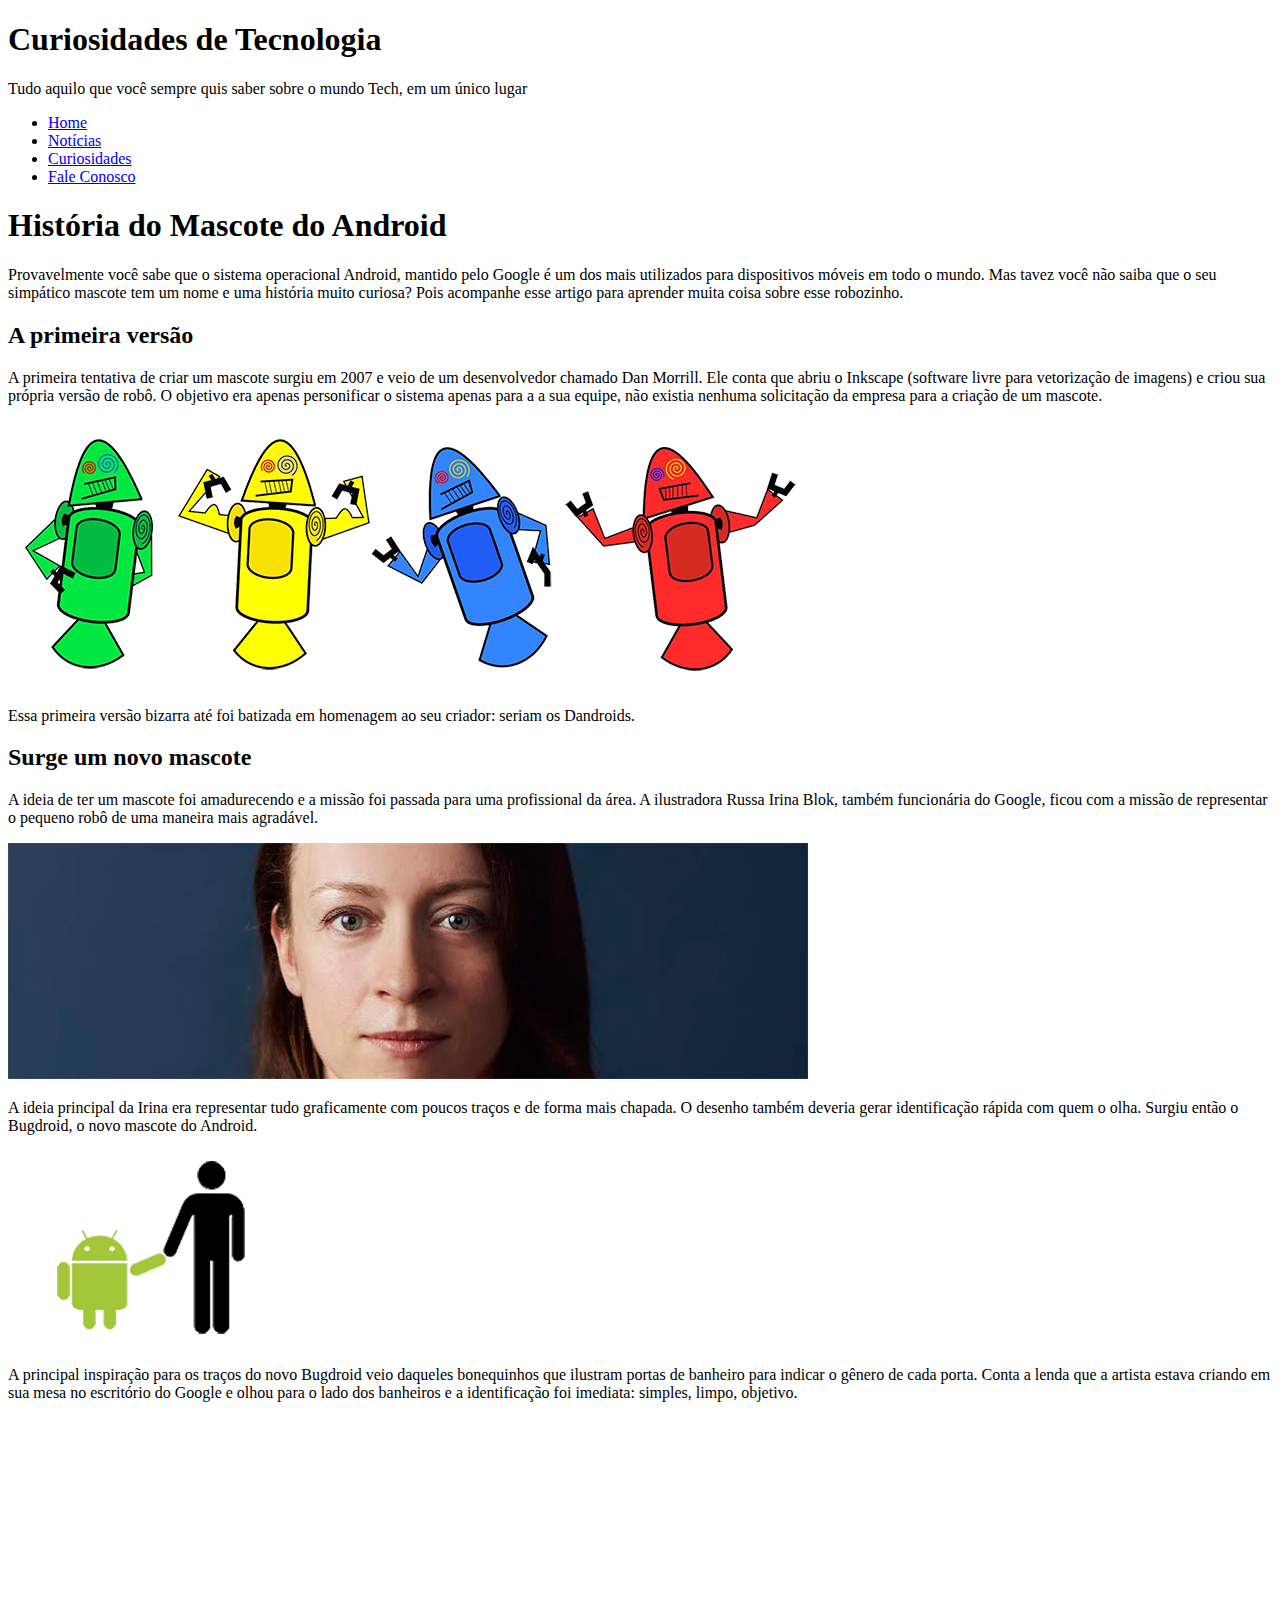
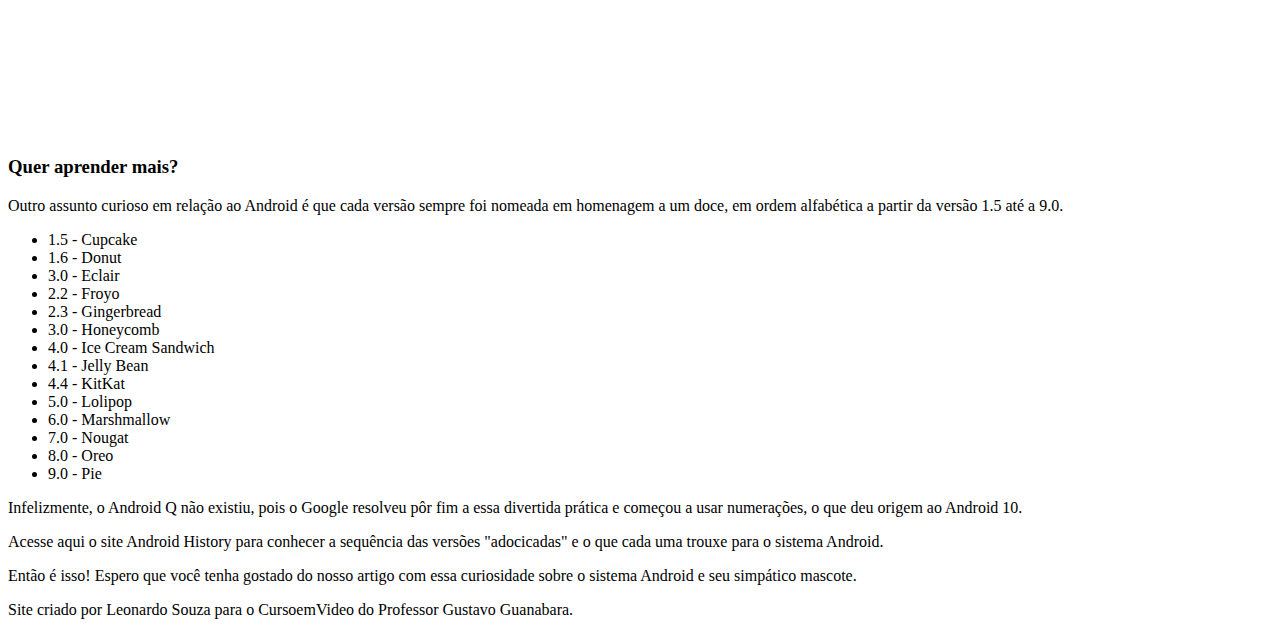
==== Curso Em video/Html/Desafios/d010/index.html @ 6fb288c0 "Conteudo" ====
<!DOCTYPE html>
<html lang="pt-br">
    <head>
        <meta charset="UTF-8">
        <meta http-equiv="X-UA-Compatible" content="IE=edge">
        <meta name="viewport" content="width=device-width, initial-scale=1.0">
        <title>Curiosidades de Tecnologia</title>
        <link rel="shortcut icon" href="./pacote-projeto-d010/imagens/favicon.ico" type="image/x-icon">
    </head>
    <body>
        <header>
            <h1>
                Curiosidades de Tecnologia
            </h1>
            <p>
                Tudo aquilo que você sempre quis saber sobre o mundo Tech, em um único lugar
            </p>

            <nav>
                <ul>
                    <li>
                        <a href="#">
                            Home
                        </a>
                    </li>
                    <li>
                        <a href="#">
                            Notícias
                        </a>
                    </li>
                    <li>
                        <a href="#">
                            Curiosidades
                        </a>
                    </li>
                
                    <li>
                        <a href="#">
                            Fale Conosco
                        </a>
                    </li>
                </ul>
            </nav>
        </header>

        <main>
            <section>
                <h1>História do Mascote do Android</h1>
                <p>
                    Provavelmente você sabe que o sistema operacional Android, mantido pelo Google é um dos mais utilizados para dispositivos móveis em todo o mundo. Mas tavez você não saiba que o seu simpático mascote tem um nome e uma história muito curiosa? Pois acompanhe esse artigo para aprender muita coisa sobre esse robozinho.
                </p>
            </section>

            <section>
                <h2>A primeira versão</h2>
                <p>
                    A primeira tentativa de criar um mascote surgiu em 2007 e veio de um desenvolvedor chamado Dan Morrill. Ele conta que abriu o Inkscape (software livre para vetorização de imagens) e criou sua própria versão de robô. O objetivo era apenas personificar o sistema apenas para a a sua equipe, não existia nenhuma solicitação da empresa para a criação de um mascote.
                </p>

                <picture>
                    <source media="(max-width: 840px)" srcset="./pacote-projeto-d010/imagens/dan-droids-pq.png">
                    <img src="./pacote-projeto-d010/imagens/dan-droids.png" alt="Droids">
                </picture>

                <p>
                    Essa primeira versão bizarra até foi batizada em homenagem ao seu criador: seriam os Dandroids.
                </p>
            </section>

            <section>
                <h2>
                    Surge um novo mascote 
                </h2>

                <p>
                    A ideia de ter um mascote foi amadurecendo e a missão foi passada para uma profissional da área. A ilustradora Russa Irina Blok, também funcionária do Google, ficou com a missão de representar o pequeno robô de uma maneira mais agradável.
                </p>

                <picture>
                    <source media="(max-width: 840px)" srcset="./pacote-projeto-d010/imagens/irina-blok-pq.jpg">
                    <img src="./pacote-projeto-d010/imagens/irina-blok.jpg" alt="">
                </picture>

                <p>
                    A ideia principal da Irina era representar tudo graficamente com poucos traços e de forma mais chapada. O desenho também deveria gerar identificação rápida com quem o olha. Surgiu então o Bugdroid, o novo mascote do Android.
                </p>

                <picture>
                    <img src="./pacote-projeto-d010/imagens/bugdroid.png" alt="" srcset="">
                </picture>

                <p>
                    A principal inspiração para os traços do novo Bugdroid veio daqueles bonequinhos que ilustram portas de banheiro para indicar o gênero de cada porta. Conta a lenda que a artista estava criando em sua mesa no escritório do Google e olhou para o lado dos banheiros e a identificação foi imediata: simples, limpo, objetivo.
                </p>

                <iframe width="560" height="315" src="https://www.youtube.com/embed/gqrySQQzvvQ" title="YouTube video player" frameborder="0" allow="accelerometer; autoplay; clipboard-write; encrypted-media; gyroscope; picture-in-picture" allowfullscreen></iframe>
            
                <section>
                    <h3>Quer aprender mais? </h3>
                    <p>
                        Outro assunto curioso em relação ao Android é que cada versão sempre foi nomeada em homenagem a um doce, em ordem alfabética a partir da versão 1.5 até a 9.0.
                    </p>
    
                    <ul>
                        <li>
                            1.5 - Cupcake
                        </li>
    
                        <li>
                            1.6 - Donut
                        </li>
    
                        <li>
                            3.0 - Eclair
                        </li>
    
                        <li>
                            2.2 - Froyo
                        </li>
    
                        <li>
                            2.3 - Gingerbread
                        </li>
    
                        <li>
                            3.0 - Honeycomb
                        </li>
    
                        <li>
                            4.0 - Ice Cream Sandwich
                        </li>
    
                        <li>
                            4.1 - Jelly Bean
                        </li>
    
                        <li>
                            4.4 - KitKat
                        </li>
    
                        <li>
                            5.0 - Lolipop
                        </li>
    
                        <li>
                            6.0 - Marshmallow
                        </li>
    
                        <li>
                            7.0 - Nougat
                        </li>
    
                        <li>
                            8.0 - Oreo
                        </li>
    
                        <li>
                            9.0 - Pie
                        </li>
                    </ul>
    
                    <p>
                        Infelizmente, o Android Q não existiu, pois o Google resolveu pôr fim a essa divertida prática e começou a usar numerações, o que deu origem ao Android 10.
                    </p>
    
                    <p>
                        Acesse aqui o site Android History para conhecer a sequência das versões "adocicadas" e o que cada uma trouxe para o sistema Android.
                    </p>
                </section>

                <p>
                    Então é isso! Espero que você tenha gostado do nosso artigo com essa curiosidade sobre o sistema Android e seu simpático mascote.
                </p>

                <p>Site criado por Leonardo Souza para o CursoemVideo do Professor Gustavo Guanabara.</p>
            </section>

        </main>

    </body>
</html>
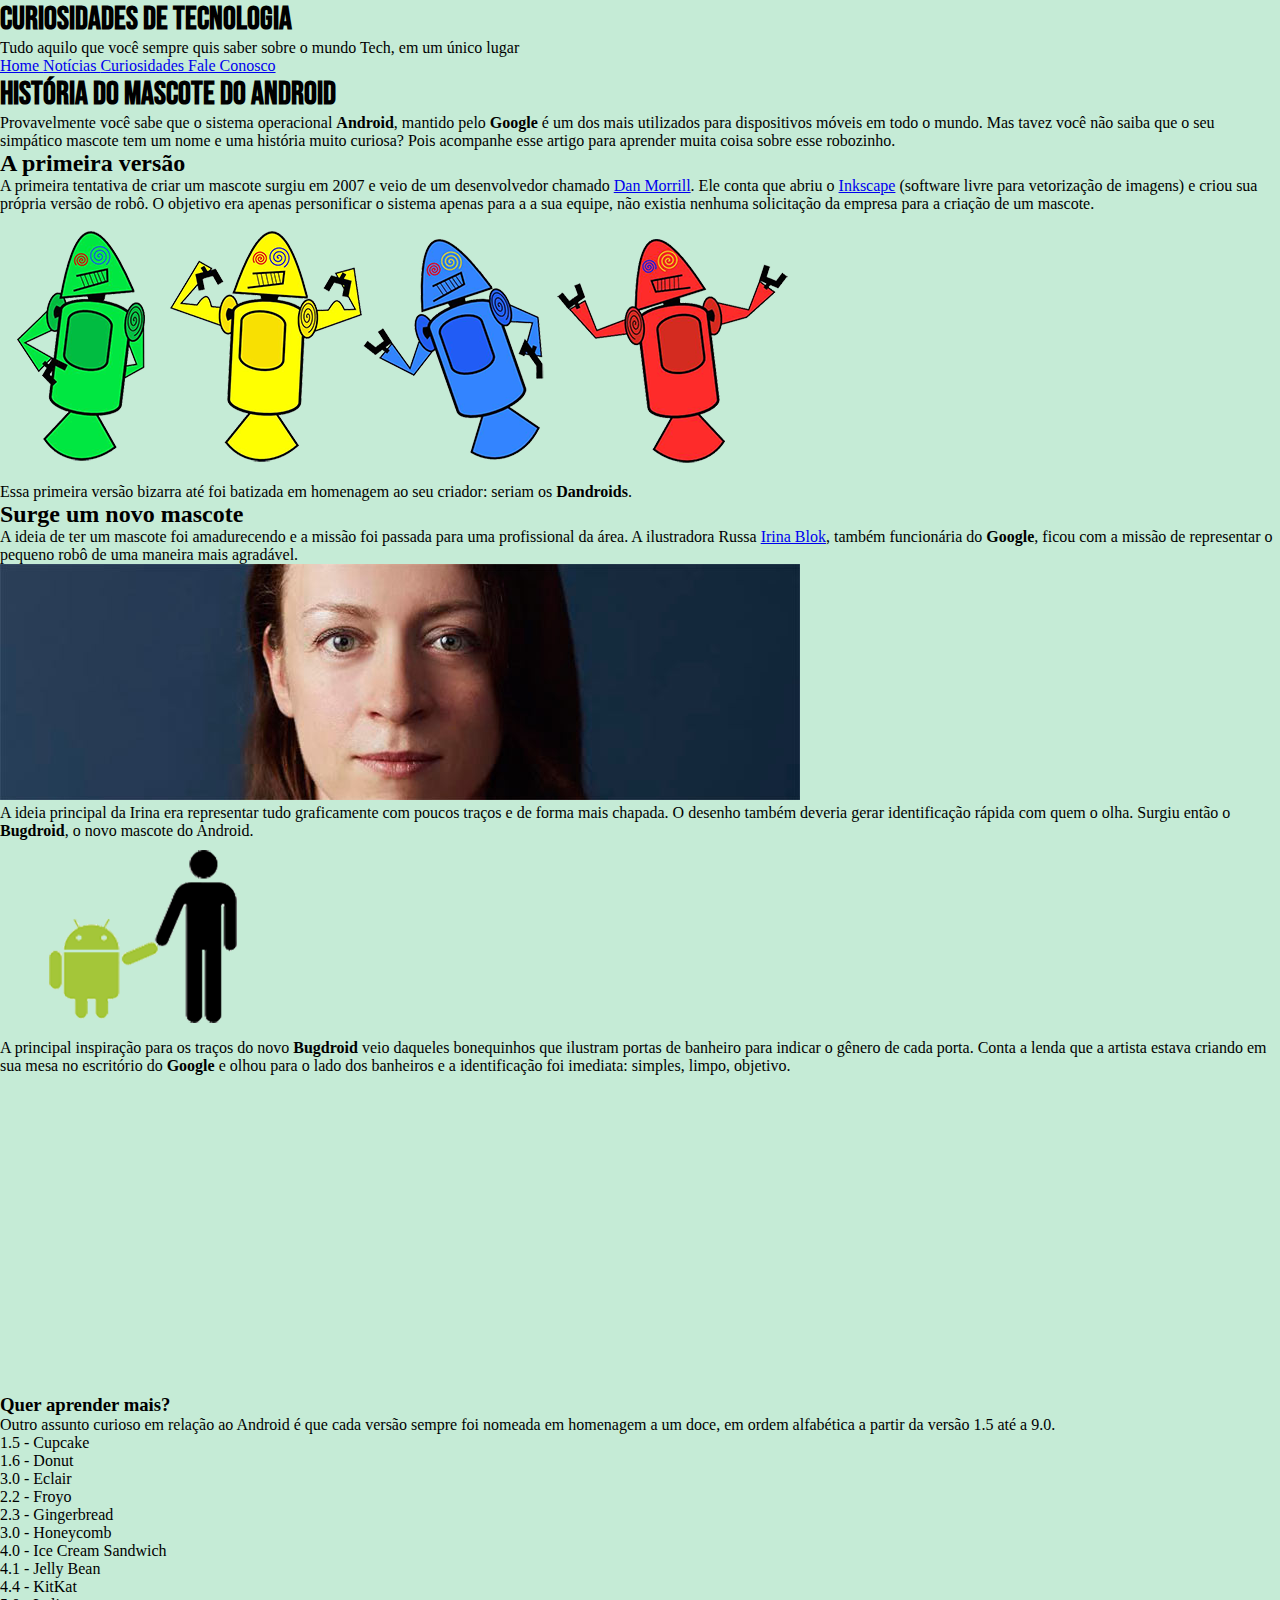
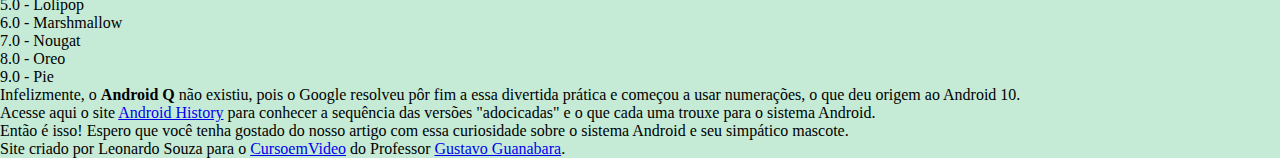
==== commit b1c90d03: "Insere conteudo e css" ====
--- a/Curso Em video/Html/Desafios/d010/index.html
+++ b/Curso Em video/Html/Desafios/d010/index.html
@@ -4,8 +4,9 @@
         <meta charset="UTF-8">
         <meta http-equiv="X-UA-Compatible" content="IE=edge">
         <meta name="viewport" content="width=device-width, initial-scale=1.0">
-        <title>Curiosidades de Tecnologia</title>
+        <title>Como surgiu o mascote Android</title>
         <link rel="shortcut icon" href="./pacote-projeto-d010/imagens/favicon.ico" type="image/x-icon">
+        <link rel="stylesheet" href="estilo.css" type="text/css">
     </head>
     <body>
         <header>
@@ -17,165 +18,131 @@
             </p>
 
             <nav>
-                <ul>
-                    <li>
-                        <a href="#">
-                            Home
-                        </a>
-                    </li>
-                    <li>
-                        <a href="#">
-                            Notícias
-                        </a>
-                    </li>
-                    <li>
-                        <a href="#">
-                            Curiosidades
-                        </a>
-                    </li>
-                
-                    <li>
-                        <a href="#">
-                            Fale Conosco
-                        </a>
-                    </li>
-                </ul>
+                <a href="#">
+                    Home
+                </a>
+                <a href="#">
+                    Notícias
+                </a>      
+                <a href="#">
+                    Curiosidades
+                </a>
+                <a href="#">
+                    Fale Conosco
+                </a>          
             </nav>
         </header>
 
         <main>
-            <section>
-                <h1>História do Mascote do Android</h1>
-                <p>
-                    Provavelmente você sabe que o sistema operacional Android, mantido pelo Google é um dos mais utilizados para dispositivos móveis em todo o mundo. Mas tavez você não saiba que o seu simpático mascote tem um nome e uma história muito curiosa? Pois acompanhe esse artigo para aprender muita coisa sobre esse robozinho.
-                </p>
-            </section>
-
-            <section>
-                <h2>A primeira versão</h2>
-                <p>
-                    A primeira tentativa de criar um mascote surgiu em 2007 e veio de um desenvolvedor chamado Dan Morrill. Ele conta que abriu o Inkscape (software livre para vetorização de imagens) e criou sua própria versão de robô. O objetivo era apenas personificar o sistema apenas para a a sua equipe, não existia nenhuma solicitação da empresa para a criação de um mascote.
-                </p>
-
-                <picture>
-                    <source media="(max-width: 840px)" srcset="./pacote-projeto-d010/imagens/dan-droids-pq.png">
-                    <img src="./pacote-projeto-d010/imagens/dan-droids.png" alt="Droids">
-                </picture>
-
-                <p>
-                    Essa primeira versão bizarra até foi batizada em homenagem ao seu criador: seriam os Dandroids.
-                </p>
-            </section>
-
-            <section>
-                <h2>
-                    Surge um novo mascote 
-                </h2>
-
-                <p>
-                    A ideia de ter um mascote foi amadurecendo e a missão foi passada para uma profissional da área. A ilustradora Russa Irina Blok, também funcionária do Google, ficou com a missão de representar o pequeno robô de uma maneira mais agradável.
-                </p>
-
-                <picture>
-                    <source media="(max-width: 840px)" srcset="./pacote-projeto-d010/imagens/irina-blok-pq.jpg">
-                    <img src="./pacote-projeto-d010/imagens/irina-blok.jpg" alt="">
-                </picture>
-
-                <p>
-                    A ideia principal da Irina era representar tudo graficamente com poucos traços e de forma mais chapada. O desenho também deveria gerar identificação rápida com quem o olha. Surgiu então o Bugdroid, o novo mascote do Android.
-                </p>
-
-                <picture>
-                    <img src="./pacote-projeto-d010/imagens/bugdroid.png" alt="" srcset="">
-                </picture>
-
-                <p>
-                    A principal inspiração para os traços do novo Bugdroid veio daqueles bonequinhos que ilustram portas de banheiro para indicar o gênero de cada porta. Conta a lenda que a artista estava criando em sua mesa no escritório do Google e olhou para o lado dos banheiros e a identificação foi imediata: simples, limpo, objetivo.
-                </p>
-
-                <iframe width="560" height="315" src="https://www.youtube.com/embed/gqrySQQzvvQ" title="YouTube video player" frameborder="0" allow="accelerometer; autoplay; clipboard-write; encrypted-media; gyroscope; picture-in-picture" allowfullscreen></iframe>
-            
+            <article>
                 <section>
-                    <h3>Quer aprender mais? </h3>
+                    <h1>História do Mascote do Android</h1>
                     <p>
-                        Outro assunto curioso em relação ao Android é que cada versão sempre foi nomeada em homenagem a um doce, em ordem alfabética a partir da versão 1.5 até a 9.0.
-                    </p>
-    
-                    <ul>
-                        <li>
-                            1.5 - Cupcake
-                        </li>
-    
-                        <li>
-                            1.6 - Donut
-                        </li>
-    
-                        <li>
-                            3.0 - Eclair
-                        </li>
-    
-                        <li>
-                            2.2 - Froyo
-                        </li>
-    
-                        <li>
-                            2.3 - Gingerbread
-                        </li>
-    
-                        <li>
-                            3.0 - Honeycomb
-                        </li>
-    
-                        <li>
-                            4.0 - Ice Cream Sandwich
-                        </li>
-    
-                        <li>
-                            4.1 - Jelly Bean
-                        </li>
-    
-                        <li>
-                            4.4 - KitKat
-                        </li>
-    
-                        <li>
-                            5.0 - Lolipop
-                        </li>
-    
-                        <li>
-                            6.0 - Marshmallow
-                        </li>
-    
-                        <li>
-                            7.0 - Nougat
-                        </li>
-    
-                        <li>
-                            8.0 - Oreo
-                        </li>
-    
-                        <li>
-                            9.0 - Pie
-                        </li>
-                    </ul>
-    
-                    <p>
-                        Infelizmente, o Android Q não existiu, pois o Google resolveu pôr fim a essa divertida prática e começou a usar numerações, o que deu origem ao Android 10.
-                    </p>
-    
-                    <p>
-                        Acesse aqui o site Android History para conhecer a sequência das versões "adocicadas" e o que cada uma trouxe para o sistema Android.
+                        Provavelmente você sabe que o sistema operacional <strong>Android</strong>, mantido pelo <strong>Google</strong> é um dos mais utilizados para dispositivos móveis em todo o mundo. Mas tavez você não saiba que o seu simpático mascote tem um nome e uma história muito curiosa? Pois acompanhe esse artigo para aprender muita coisa sobre esse robozinho.
                     </p>
                 </section>
+                <section>
+                    <h2>A primeira versão</h2>
+                    <p>
+                        A primeira tentativa de criar um mascote surgiu em 2007 e veio de um desenvolvedor chamado <a href="https://ausdroid.net/2013/01/04/dan-morrill-shows-us-the-android-mascots-that-could-have-been/" rel="external" target="_blank">Dan Morrill</a>. Ele conta que abriu o <a href="https://inkscape.org/pt-br/">Inkscape</a> (software livre para vetorização de imagens) e criou sua própria versão de robô. O objetivo era apenas personificar o sistema apenas para a a sua equipe, não existia nenhuma solicitação da empresa para a criação de um mascote.
+                    </p>
+                    <picture>
+                        <source media="(max-width: 840px)" srcset="./pacote-projeto-d010/imagens/dan-droids-pq.png">
+                        <img src="./pacote-projeto-d010/imagens/dan-droids.png" alt="Droids">
+                    </picture>
+                    <p>
+                        Essa primeira versão bizarra até foi batizada em homenagem ao seu criador: seriam os <strong>Dandroids</strong>.
+                    </p>
+                </section>
+                <section>
+                    <h2>
+                        Surge um novo mascote
+                    </h2>
+                    <p>
+                        A ideia de ter um mascote foi amadurecendo e a missão foi passada para uma profissional da área. A ilustradora Russa <a href="https://www.irinablok.com/" target="_blank" rel="external">Irina Blok</a>, também funcionária do <strong>Google</strong>, ficou com a missão de representar o pequeno robô de uma maneira mais agradável.
+                    </p>
+                    <picture>
+                        <source media="(max-width: 840px)" srcset="./pacote-projeto-d010/imagens/irina-blok-pq.jpg">
+                        <img src="./pacote-projeto-d010/imagens/irina-blok.jpg" alt="">
+                    </picture>
+                    <p>
+                        A ideia principal da Irina era representar tudo graficamente com poucos traços e de forma mais chapada. O desenho também deveria gerar identificação rápida com quem o olha. Surgiu então o <strong>Bugdroid</strong>, o novo mascote do Android.
+                    </p>
+                    <picture>
+                        <img src="./pacote-projeto-d010/imagens/bugdroid.png" alt="" srcset="">
+                    </picture>
+                    <p>
+                        A principal inspiração para os traços do novo <strong>Bugdroid</strong> veio daqueles bonequinhos que ilustram portas de banheiro para indicar o gênero de cada porta. Conta a lenda que a artista estava criando em sua mesa no escritório do <strong>Google</strong> e olhou para o lado dos banheiros e a identificação foi imediata: simples, limpo, objetivo.
+                    </p>
 
-                <p>
-                    Então é isso! Espero que você tenha gostado do nosso artigo com essa curiosidade sobre o sistema Android e seu simpático mascote.
-                </p>
+                    <iframe width="560" height="315" src="https://www.youtube.com/embed/l2UDgpLz20M" title="YouTube video player" frameborder="0" allow="accelerometer; autoplay; clipboard-write; encrypted-media; gyroscope; picture-in-picture" allowfullscreen></iframe>
+                
+                    <aside>
+                        <h3>Quer aprender mais? </h3>
+                        <p>
+                            Outro assunto curioso em relação ao Android é que cada versão sempre foi nomeada em homenagem a um doce, em ordem alfabética a partir da versão 1.5 até a 9.0.
+                        </p>
+                        <ul>
+                            <li>
+                                1.5 - Cupcake
+                            </li>
+                            <li>
+                                1.6 - Donut
+                            </li>
+                            <li>
+                                3.0 - Eclair
+                            </li>
+                            <li>
+                                2.2 - Froyo
+                            </li>
+                            <li>
+                                2.3 - Gingerbread
+                            </li>
+                            <li>
+                                3.0 - Honeycomb
+                            </li>
+                            <li>
+                                4.0 - Ice Cream Sandwich
+                            </li>
+                            <li>
+                                4.1 - Jelly Bean
+                            </li>
+                            <li>
+                                4.4 - KitKat
+                            </li>
+                            <li>
+                                5.0 - Lolipop
+                            </li>
+                            <li>
+                                6.0 - Marshmallow
+                            </li>
+                            <li>
+                                7.0 - Nougat
+                            </li>
+                            <li>
+                                8.0 - Oreo
+                            </li>
+                            <li>
+                                9.0 - Pie
+                            </li>
+                        </ul>
+                        <p>
+                            Infelizmente, o <strong>Android Q</strong> não existiu, pois o Google resolveu pôr fim a essa divertida prática e começou a usar numerações, o que deu origem ao Android 10.
+                        </p>
+                        <p>
+                            Acesse aqui o site <a href="https://www.android.com/intl/en_uk/history/#/donut" target="_blank" rel="external">Android History</a> para conhecer a sequência das versões "adocicadas" e o que cada uma trouxe para o sistema Android.
+                        </p>
+                    </aside>
+                    <p>
+                        Então é isso! Espero que você tenha gostado do nosso artigo com essa curiosidade sobre o sistema Android e seu simpático mascote.
+                    </p>
+                </section>
+            </article>
+        </main>
 
-                <p>Site criado por Leonardo Souza para o CursoemVideo do Professor Gustavo Guanabara.</p>
-            </section>
-
-        </main>
+        <footer>
+            <p>Site criado por Leonardo Souza para o <a href="https://www.youtube.com/CursoemVideo" target="_blank" rel="external">CursoemVideo</a> do Professor <a href="https://gustavoguanabara.github.io/" target="_blank" rel="external">Gustavo Guanabara</a>.</p>
+        </footer>
 
     </body>
 </html>--- a/Curso Em video/Html/Desafios/d010/estilo.css
+++ b/Curso Em video/Html/Desafios/d010/estilo.css
@@ -0,0 +1,24 @@
+@charset "UTF-8";
+@import url('https://fonts.googleapis.com/css2?family=Bebas+Neue&display=swap');
+
+@font-face {
+    font-family:'idroid';
+    src: url('./pacote-projeto-d010/fontes/idroid.otf') format('opentype');
+    font-weight: normal;
+    font-style: normal;
+}
+
+*
+{
+    margin: 0px;
+    padding: 0px;
+}
+
+body{
+    background: #c5ebd6;
+}
+
+h1
+{
+    font-family: 'Bebas Neue', cursive;
+}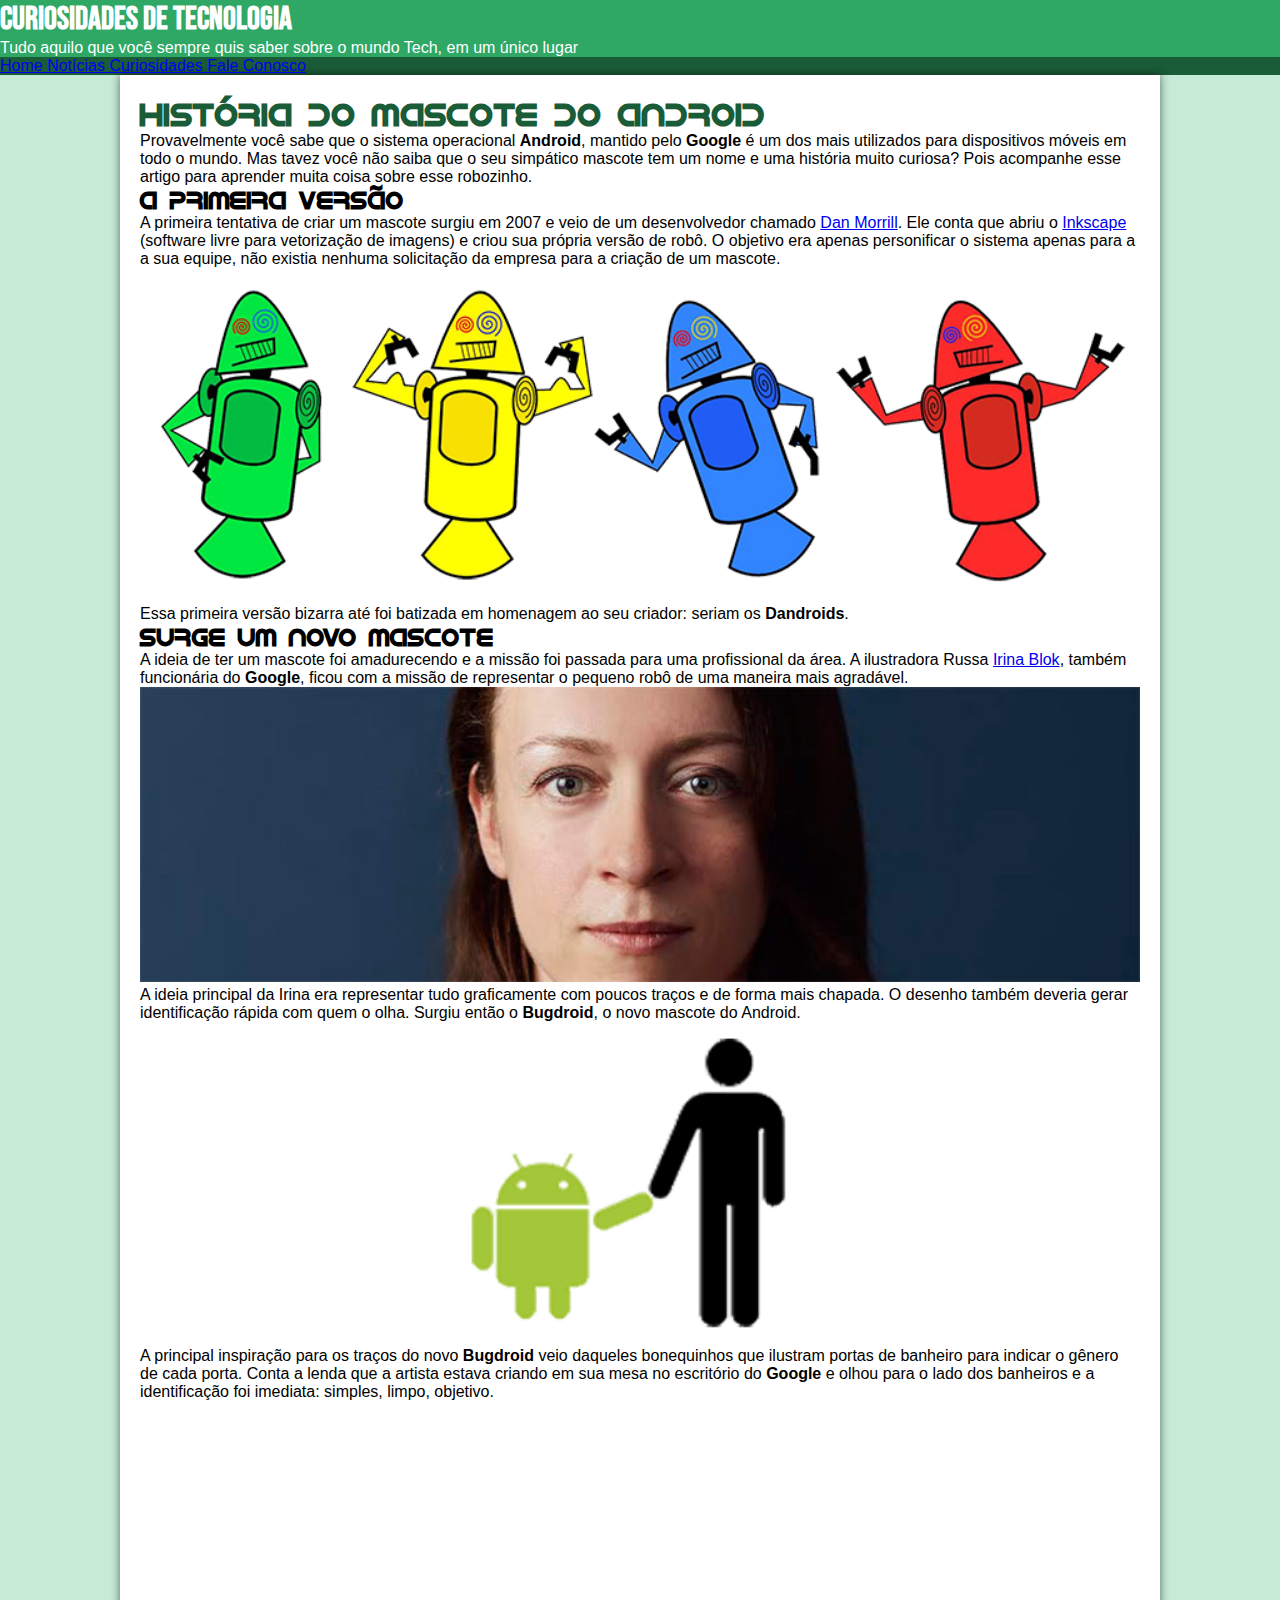
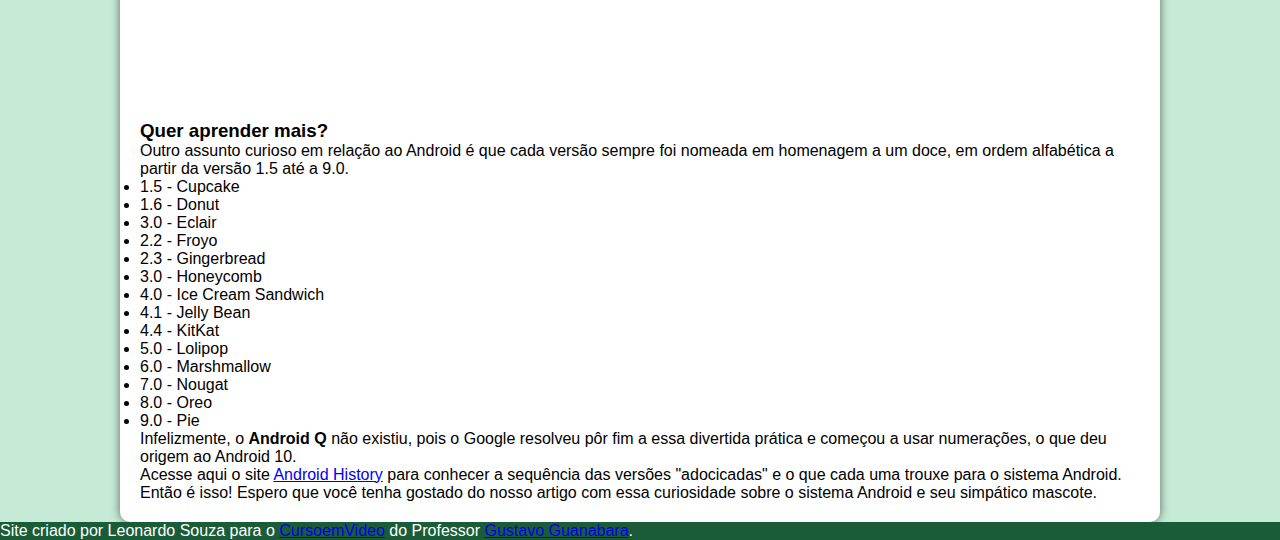
==== commit 02519d5a: "Corpo" ====
--- a/Curso Em video/Html/Desafios/d010/index.html
+++ b/Curso Em video/Html/Desafios/d010/index.html
@@ -47,7 +47,7 @@
                         A primeira tentativa de criar um mascote surgiu em 2007 e veio de um desenvolvedor chamado <a href="https://ausdroid.net/2013/01/04/dan-morrill-shows-us-the-android-mascots-that-could-have-been/" rel="external" target="_blank">Dan Morrill</a>. Ele conta que abriu o <a href="https://inkscape.org/pt-br/">Inkscape</a> (software livre para vetorização de imagens) e criou sua própria versão de robô. O objetivo era apenas personificar o sistema apenas para a a sua equipe, não existia nenhuma solicitação da empresa para a criação de um mascote.
                     </p>
                     <picture>
-                        <source media="(max-width: 840px)" srcset="./pacote-projeto-d010/imagens/dan-droids-pq.png">
+                        <source media="(max-width: 700px)" srcset="./pacote-projeto-d010/imagens/dan-droids-pq.png">
                         <img src="./pacote-projeto-d010/imagens/dan-droids.png" alt="Droids">
                     </picture>
                     <p>
@@ -62,14 +62,14 @@
                         A ideia de ter um mascote foi amadurecendo e a missão foi passada para uma profissional da área. A ilustradora Russa <a href="https://www.irinablok.com/" target="_blank" rel="external">Irina Blok</a>, também funcionária do <strong>Google</strong>, ficou com a missão de representar o pequeno robô de uma maneira mais agradável.
                     </p>
                     <picture>
-                        <source media="(max-width: 840px)" srcset="./pacote-projeto-d010/imagens/irina-blok-pq.jpg">
+                        <source media="(max-width: 700px)" srcset="./pacote-projeto-d010/imagens/irina-blok-pq.jpg">
                         <img src="./pacote-projeto-d010/imagens/irina-blok.jpg" alt="">
                     </picture>
                     <p>
                         A ideia principal da Irina era representar tudo graficamente com poucos traços e de forma mais chapada. O desenho também deveria gerar identificação rápida com quem o olha. Surgiu então o <strong>Bugdroid</strong>, o novo mascote do Android.
                     </p>
                     <picture>
-                        <img src="./pacote-projeto-d010/imagens/bugdroid.png" alt="" srcset="">
+                        <img src="./pacote-projeto-d010/imagens/bugdroid.png" alt="" srcset="" class="pequeno">
                     </picture>
                     <p>
                         A principal inspiração para os traços do novo <strong>Bugdroid</strong> veio daqueles bonequinhos que ilustram portas de banheiro para indicar o gênero de cada porta. Conta a lenda que a artista estava criando em sua mesa no escritório do <strong>Google</strong> e olhou para o lado dos banheiros e a identificação foi imediata: simples, limpo, objetivo.
--- a/Curso Em video/Html/Desafios/d010/estilo.css
+++ b/Curso Em video/Html/Desafios/d010/estilo.css
@@ -1,24 +1,93 @@
 @charset "UTF-8";
 @import url('https://fonts.googleapis.com/css2?family=Bebas+Neue&display=swap');
-
 @font-face {
-    font-family:'idroid';
+    font-family:'Android';
     src: url('./pacote-projeto-d010/fontes/idroid.otf') format('opentype');
     font-weight: normal;
     font-style: normal;
 }
 
-*
-{
+/*
+#c5ebd6
+#83e1ad
+#3ddc84
+#2fa866
+#1a5c37
+#063d1e
+*/
+
+:root{
+    --cor0:#c5ebd6;
+    --cor1:#83e1ad;
+    --cor3:#3ddc84;
+    --cor4:#2fa866;
+    --cor5:#1a5c37;
+    --cor6:#063d1e;
+
+    --font-padrao:Arial,Verdana,Helvetica,sans-serif;
+    --font-destaque:'Bebas Neue', cursive;
+    --font-titulos:'Android',cursive;
+}
+
+*{
     margin: 0px;
     padding: 0px;
 }
 
 body{
-    background: #c5ebd6;
+    background:var(--cor0);
+    font-family: var(--font-padrao);
 }
 
-h1
+header{
+    background-color: var(--cor4);
+}
+
+header > h1{
+    color: white;
+    font-family: var(--font-destaque);
+}
+
+header > p{
+    color: white;
+}
+
+nav{
+    background-color: var(--cor5);
+}
+main{
+    background-color: white;
+    min-width: 300px;
+    max-width: 1000px;
+    margin: auto;
+    padding: 20px;
+    box-shadow: 0 0 10px #0000008e;
+    border-bottom-left-radius:10px;
+    border-bottom-right-radius:10px;
+}
+
+main img{
+    width: 100%;
+}
+
+main img.pequeno
 {
-    font-family: 'Bebas Neue', cursive;
+    width: 50%;
+    display: block;
+    margin: auto;
+}
+
+main h1
+{
+    color: var(--cor5);
+    font-family: var(--font-titulos);
+}
+
+main h2{
+    font-family: var(--font-titulos);
+}
+
+footer{
+    background-color: var(--cor5);
+    color: white;
 }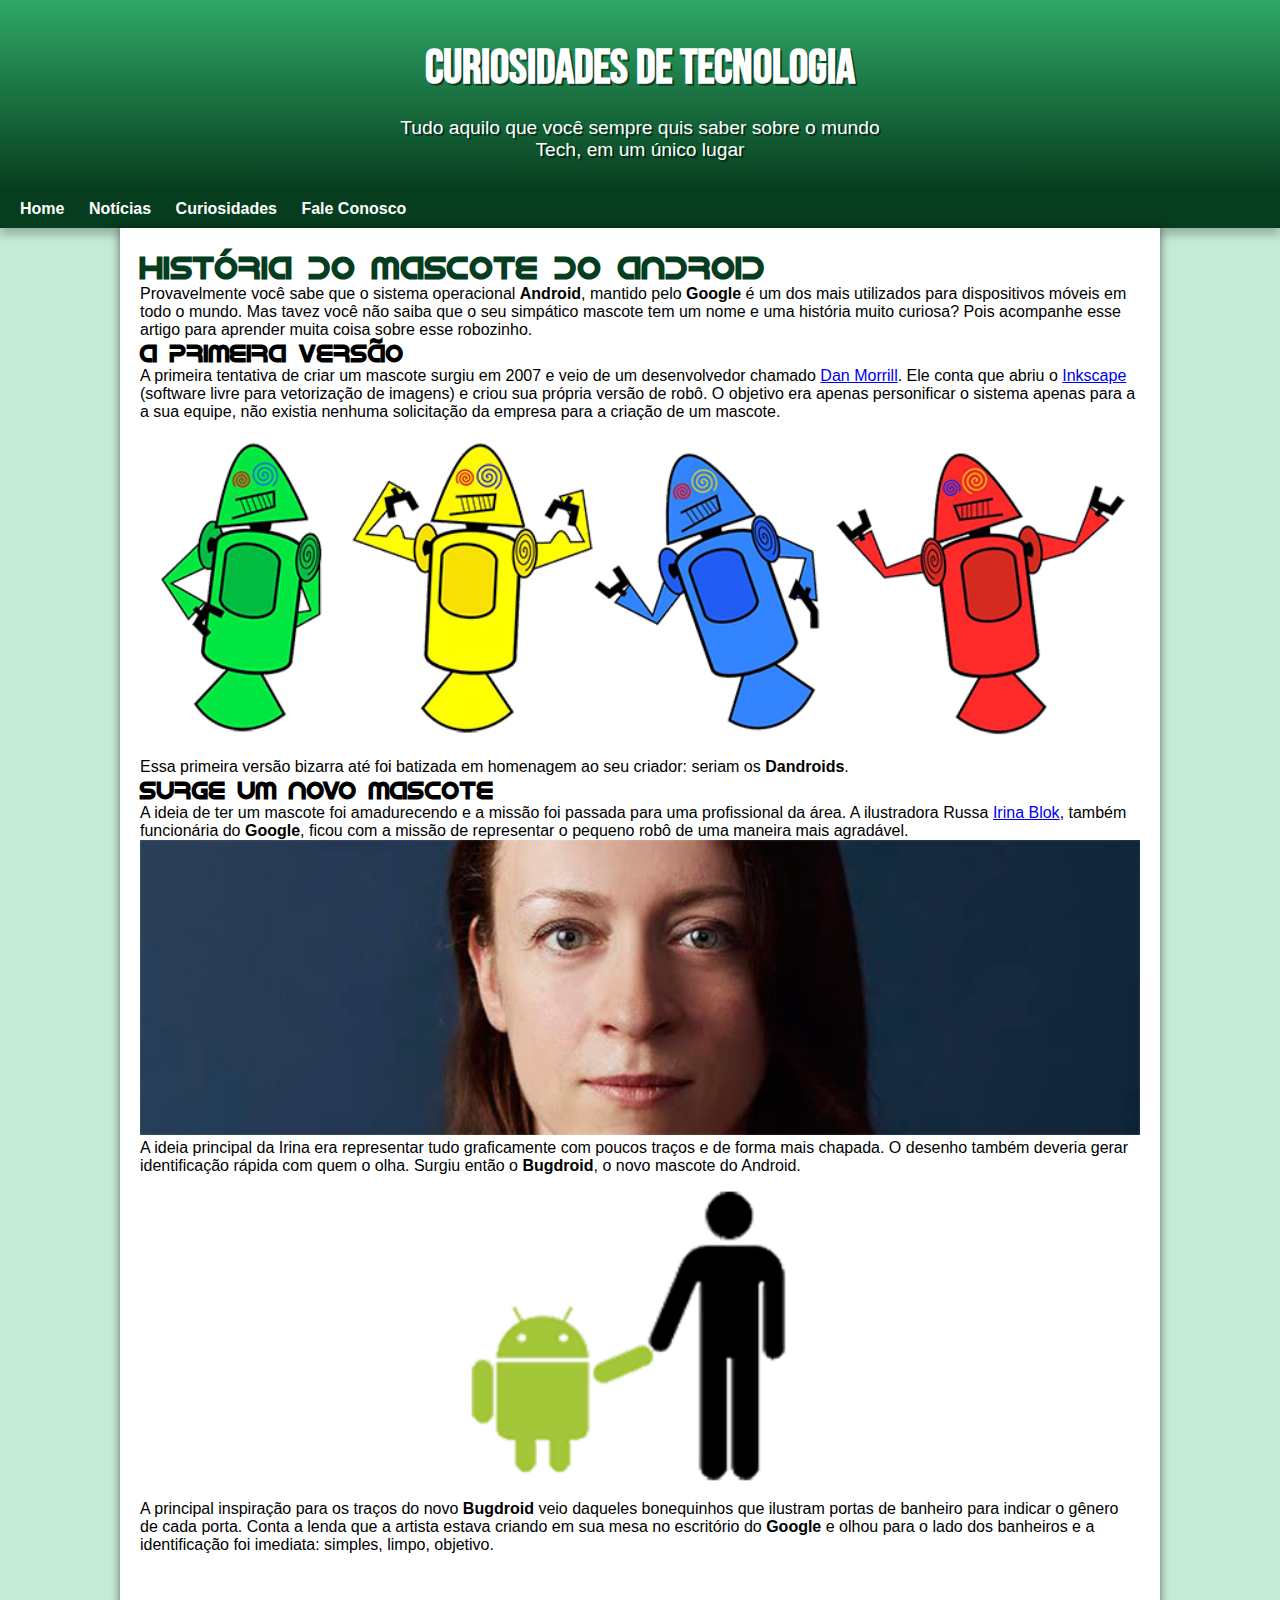
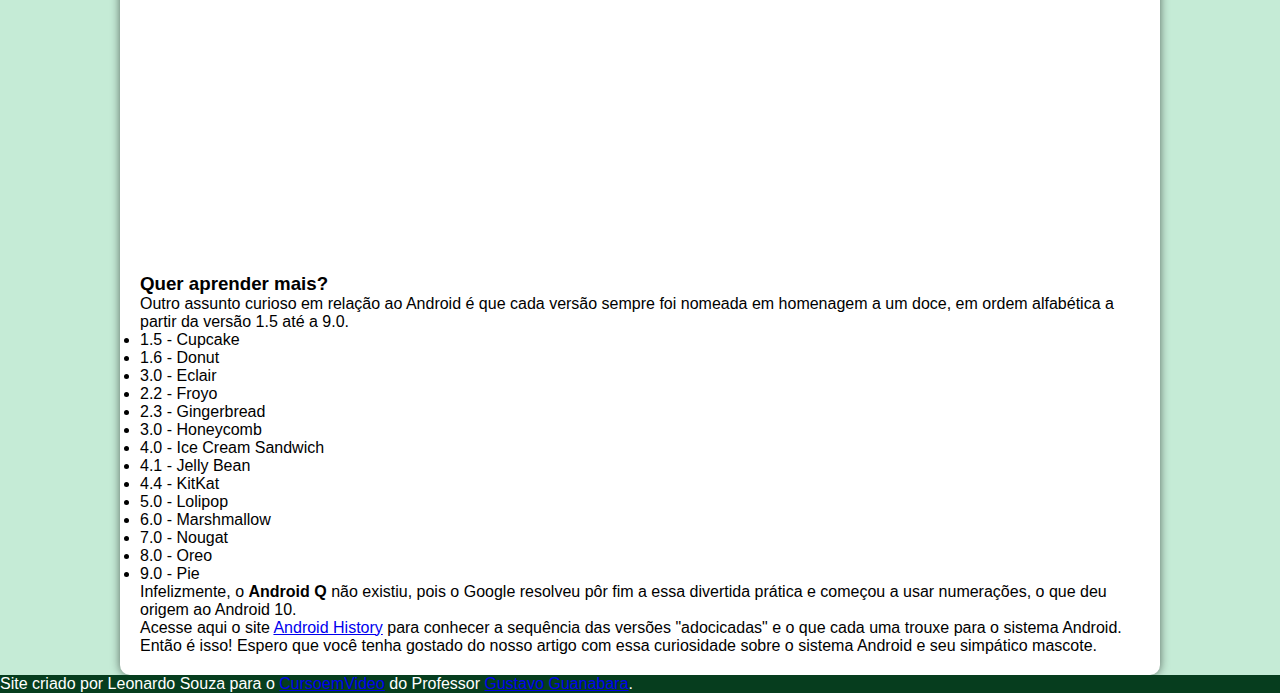
==== commit 23234b0e: "Atualiza cabeçalho" ====
--- a/Curso Em video/Html/Desafios/d010/index.html
+++ b/Curso Em video/Html/Desafios/d010/index.html
@@ -17,21 +17,22 @@
                 Tudo aquilo que você sempre quis saber sobre o mundo Tech, em um único lugar
             </p>
 
-            <nav>
-                <a href="#">
-                    Home
-                </a>
-                <a href="#">
-                    Notícias
-                </a>      
-                <a href="#">
-                    Curiosidades
-                </a>
-                <a href="#">
-                    Fale Conosco
-                </a>          
-            </nav>
         </header>
+
+        <nav>
+            <a href="#">
+                Home
+            </a>
+            <a href="#">
+                Notícias
+            </a>      
+            <a href="#">
+                Curiosidades
+            </a>
+            <a href="#">
+                Fale Conosco
+            </a>          
+        </nav>      
 
         <main>
             <article>
--- a/Curso Em video/Html/Desafios/d010/estilo.css
+++ b/Curso Em video/Html/Desafios/d010/estilo.css
@@ -19,10 +19,10 @@
 :root{
     --cor0:#c5ebd6;
     --cor1:#83e1ad;
-    --cor3:#3ddc84;
-    --cor4:#2fa866;
-    --cor5:#1a5c37;
-    --cor6:#063d1e;
+    --cor2:#3ddc84;
+    --cor3:#2fa866;
+    --cor4:#1a5c37;
+    --cor5:#063d1e;
 
     --font-padrao:Arial,Verdana,Helvetica,sans-serif;
     --font-destaque:'Bebas Neue', cursive;
@@ -40,21 +40,50 @@
 }
 
 header{
-    background-color: var(--cor4);
+    background-image:linear-gradient(to bottom,var(--cor3),var(--cor5));
+    min-height:150px;
+    text-align: center;
+    padding-top: 40px;
 }
 
 header > h1{
     color: white;
     font-family: var(--font-destaque);
+    margin-bottom: 20px;
+    font-size: 3em;
+    text-shadow: 2px 2px 0px #00000080;
 }
 
 header > p{
     color: white;
+    font-family:var(--font-padrao);
+    font-size: 1.2em;
+    max-width: 500px;
+    margin: auto;
+    padding: 0 10px 0 10px;
+    text-shadow: 2px 2px 0px #00000080;
 }
 
 nav{
     background-color: var(--cor5);
+    padding: 10px;
+    box-shadow: 0px 7px 9px #0000003d;
 }
+
+nav > a{
+    color: white;
+    font-weight: bold;
+    padding: 10px;
+    text-decoration: none;
+    border-radius: 5px;
+    transition-duration: 0.5s;
+}
+
+nav > a:hover{
+    background-color: var(--cor3);
+    color: var(--cor5);
+}
+
 main{
     background-color: white;
     min-width: 300px;
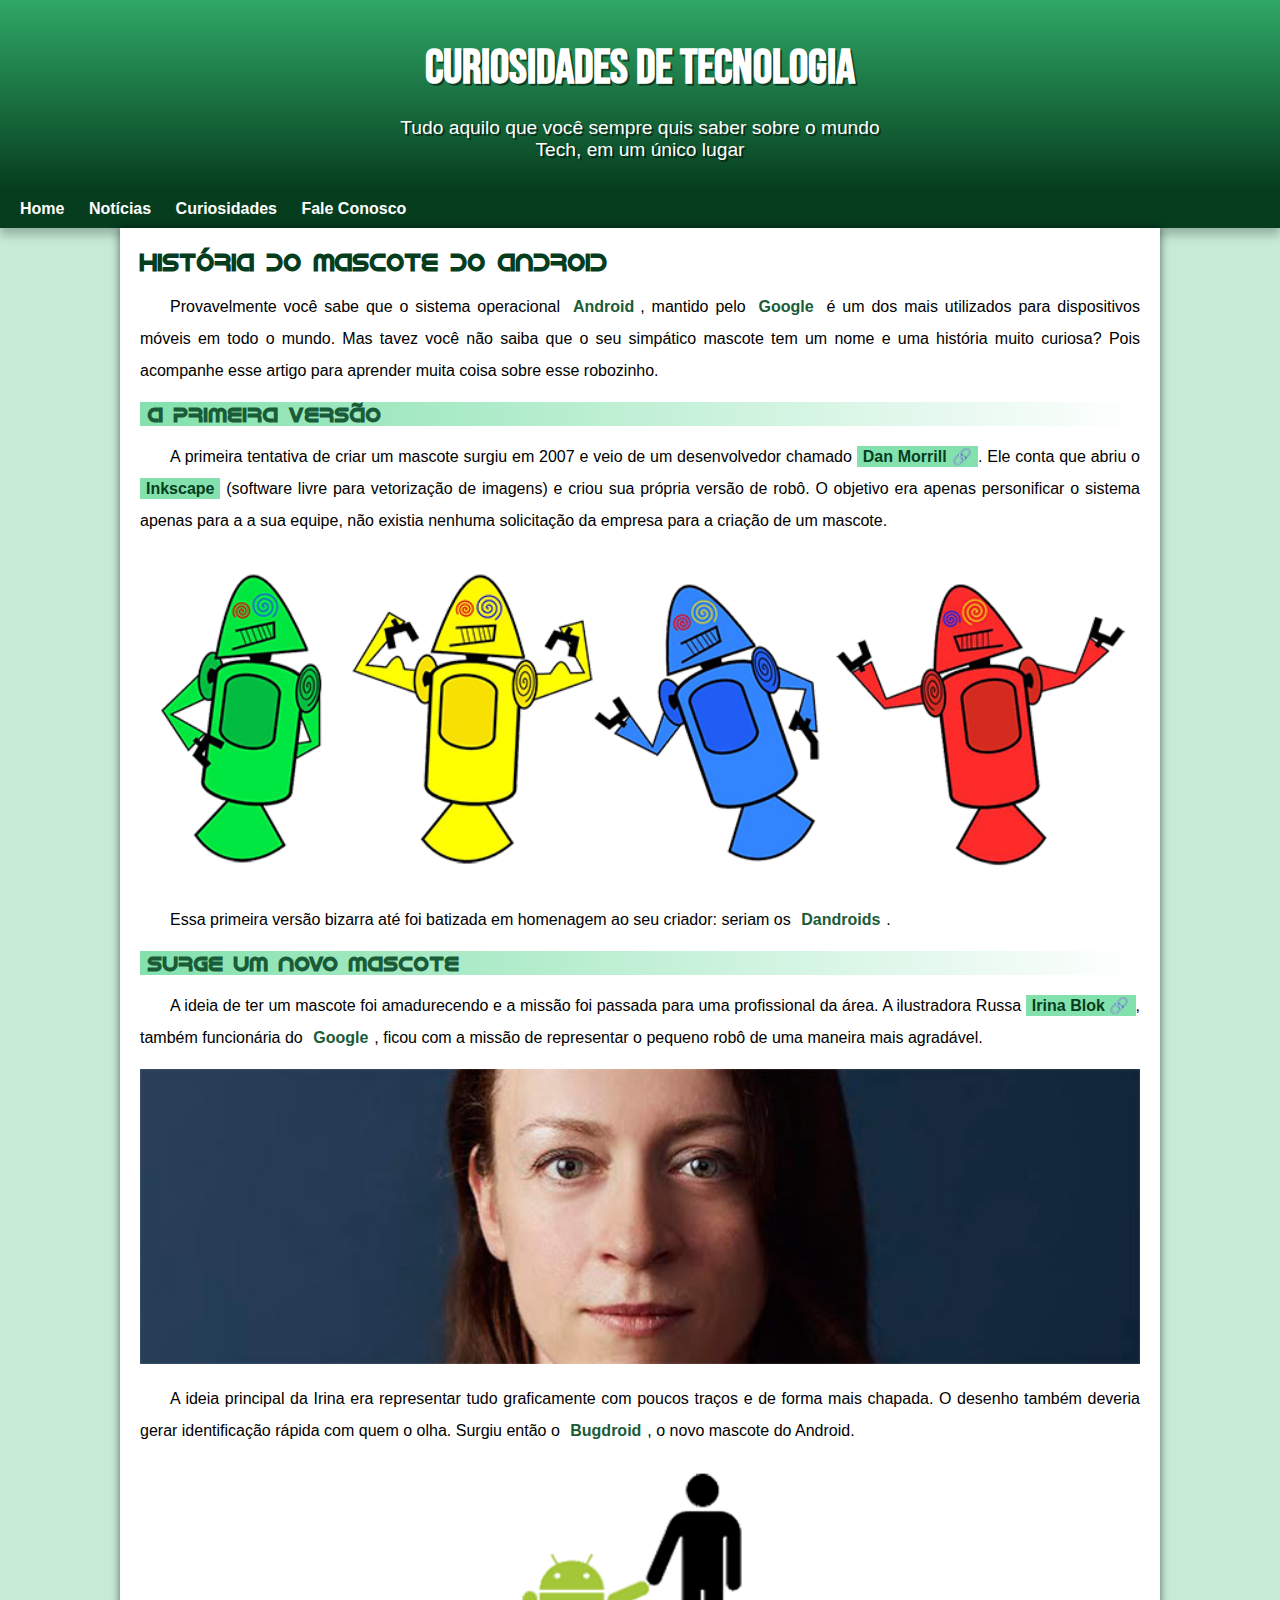
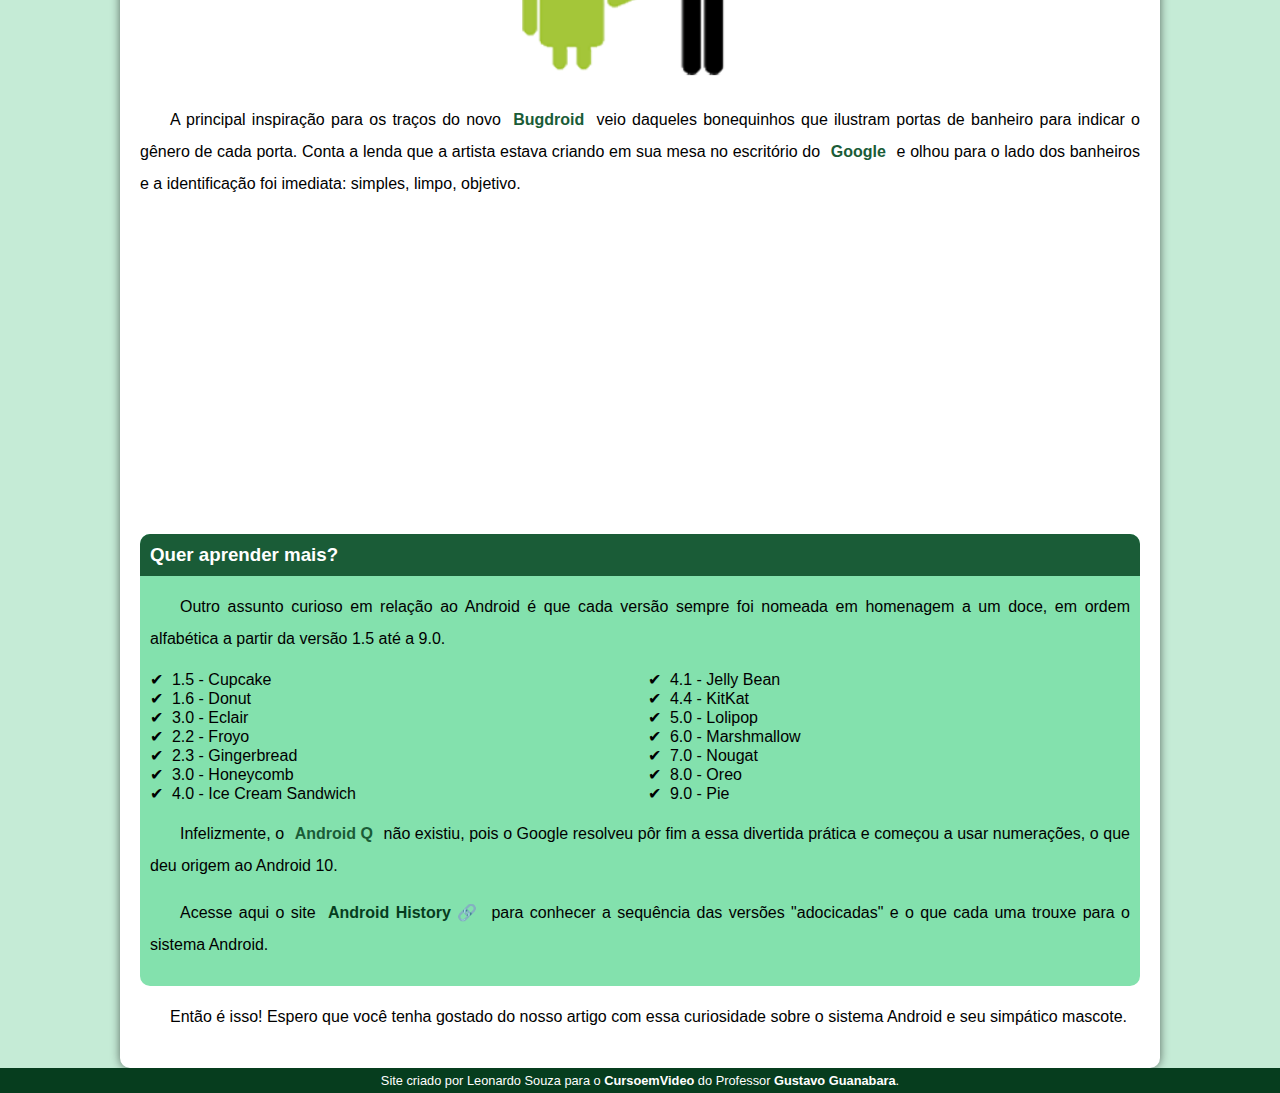
==== commit dcde8c08: "Destaque e rodape" ====
--- a/Curso Em video/Html/Desafios/d010/index.html
+++ b/Curso Em video/Html/Desafios/d010/index.html
@@ -45,7 +45,7 @@
                 <section>
                     <h2>A primeira versão</h2>
                     <p>
-                        A primeira tentativa de criar um mascote surgiu em 2007 e veio de um desenvolvedor chamado <a href="https://ausdroid.net/2013/01/04/dan-morrill-shows-us-the-android-mascots-that-could-have-been/" rel="external" target="_blank">Dan Morrill</a>. Ele conta que abriu o <a href="https://inkscape.org/pt-br/">Inkscape</a> (software livre para vetorização de imagens) e criou sua própria versão de robô. O objetivo era apenas personificar o sistema apenas para a a sua equipe, não existia nenhuma solicitação da empresa para a criação de um mascote.
+                        A primeira tentativa de criar um mascote surgiu em 2007 e veio de um desenvolvedor chamado <a href="https://ausdroid.net/2013/01/04/dan-morrill-shows-us-the-android-mascots-that-could-have-been/" rel="external" target="_blank" class="externo">Dan Morrill</a>. Ele conta que abriu o <a href="https://inkscape.org/pt-br/">Inkscape</a> (software livre para vetorização de imagens) e criou sua própria versão de robô. O objetivo era apenas personificar o sistema apenas para a a sua equipe, não existia nenhuma solicitação da empresa para a criação de um mascote.
                     </p>
                     <picture>
                         <source media="(max-width: 700px)" srcset="./pacote-projeto-d010/imagens/dan-droids-pq.png">
@@ -60,7 +60,7 @@
                         Surge um novo mascote
                     </h2>
                     <p>
-                        A ideia de ter um mascote foi amadurecendo e a missão foi passada para uma profissional da área. A ilustradora Russa <a href="https://www.irinablok.com/" target="_blank" rel="external">Irina Blok</a>, também funcionária do <strong>Google</strong>, ficou com a missão de representar o pequeno robô de uma maneira mais agradável.
+                        A ideia de ter um mascote foi amadurecendo e a missão foi passada para uma profissional da área. A ilustradora Russa <a href="https://www.irinablok.com/" target="_blank" rel="external" class="externo">Irina Blok</a>, também funcionária do <strong>Google</strong>, ficou com a missão de representar o pequeno robô de uma maneira mais agradável.
                     </p>
                     <picture>
                         <source media="(max-width: 700px)" srcset="./pacote-projeto-d010/imagens/irina-blok-pq.jpg">
@@ -131,7 +131,7 @@
                             Infelizmente, o <strong>Android Q</strong> não existiu, pois o Google resolveu pôr fim a essa divertida prática e começou a usar numerações, o que deu origem ao Android 10.
                         </p>
                         <p>
-                            Acesse aqui o site <a href="https://www.android.com/intl/en_uk/history/#/donut" target="_blank" rel="external">Android History</a> para conhecer a sequência das versões "adocicadas" e o que cada uma trouxe para o sistema Android.
+                            Acesse aqui o site <a href="https://www.android.com/intl/en_uk/history/#/donut" target="_blank" rel="external" class="externo">Android History</a> para conhecer a sequência das versões "adocicadas" e o que cada uma trouxe para o sistema Android.
                         </p>
                     </aside>
                     <p>
--- a/Curso Em video/Html/Desafios/d010/estilo.css
+++ b/Curso Em video/Html/Desafios/d010/estilo.css
@@ -37,6 +37,10 @@
 body{
     background:var(--cor0);
     font-family: var(--font-padrao);
+}
+
+body a.externo::after{
+    content: '\00A0\1F517';
 }
 
 header{
@@ -95,28 +99,95 @@
     border-bottom-right-radius:10px;
 }
 
+main p{
+    margin: 15px 0px 15px 0px;
+    text-align: justify; 
+    text-indent: 30px;
+    line-height: 2em;
+    font-size: 1.0em;  
+}
+
+main strong{
+    color: var(--cor4);
+    font-weight: bold;
+    padding: 2px 6px;
+}
+
+main a{
+    text-decoration: none;
+    font-weight: bold;
+    color: var(--cor5);
+    background-color: var(--cor1);
+    padding: 2px 6px;
+}
+
+main a:hover{
+    text-decoration: underline;
+    color:var(--cor3)
+}
+
 main img{
     width: 100%;
 }
 
 main img.pequeno
 {
-    width: 50%;
     display: block;
     margin: auto;
+    max-width: 350px;
 }
 
 main h1
 {
     color: var(--cor5);
     font-family: var(--font-titulos);
+    font-size: 1.5em;
 }
 
 main h2{
     font-family: var(--font-titulos);
+    color: var(--cor4);
+    font-size: 1.3em;
+    background-image: linear-gradient(to right,var(--cor1),transparent);
+    text-indent: 8px;
+}
+
+main aside{
+    background-color: var(--cor1);
+    padding: 10px;
+    border-radius: 10px;
+}
+
+aside ul{
+    list-style-position: inside;
+    list-style-type: '\2714\00A0';
+    columns: 2;
+
+}
+
+aside h3{
+    background-color: var(--cor4);
+    color: white;
+    padding: 10px;
+    margin: -10px -10px 0 -10px;
+    border-radius: 10px 10px 0 0;
 }
 
 footer{
     background-color: var(--cor5);
     color: white;
+    text-align: center;
+    font-size: 0.8em;
+    padding: 5px;
+}
+
+footer a{
+    color: white;
+    text-decoration: none;
+    font-weight: bolder;
+}
+
+footer a:hover{
+    color: var(--cor1);
+    text-decoration: underline;
 }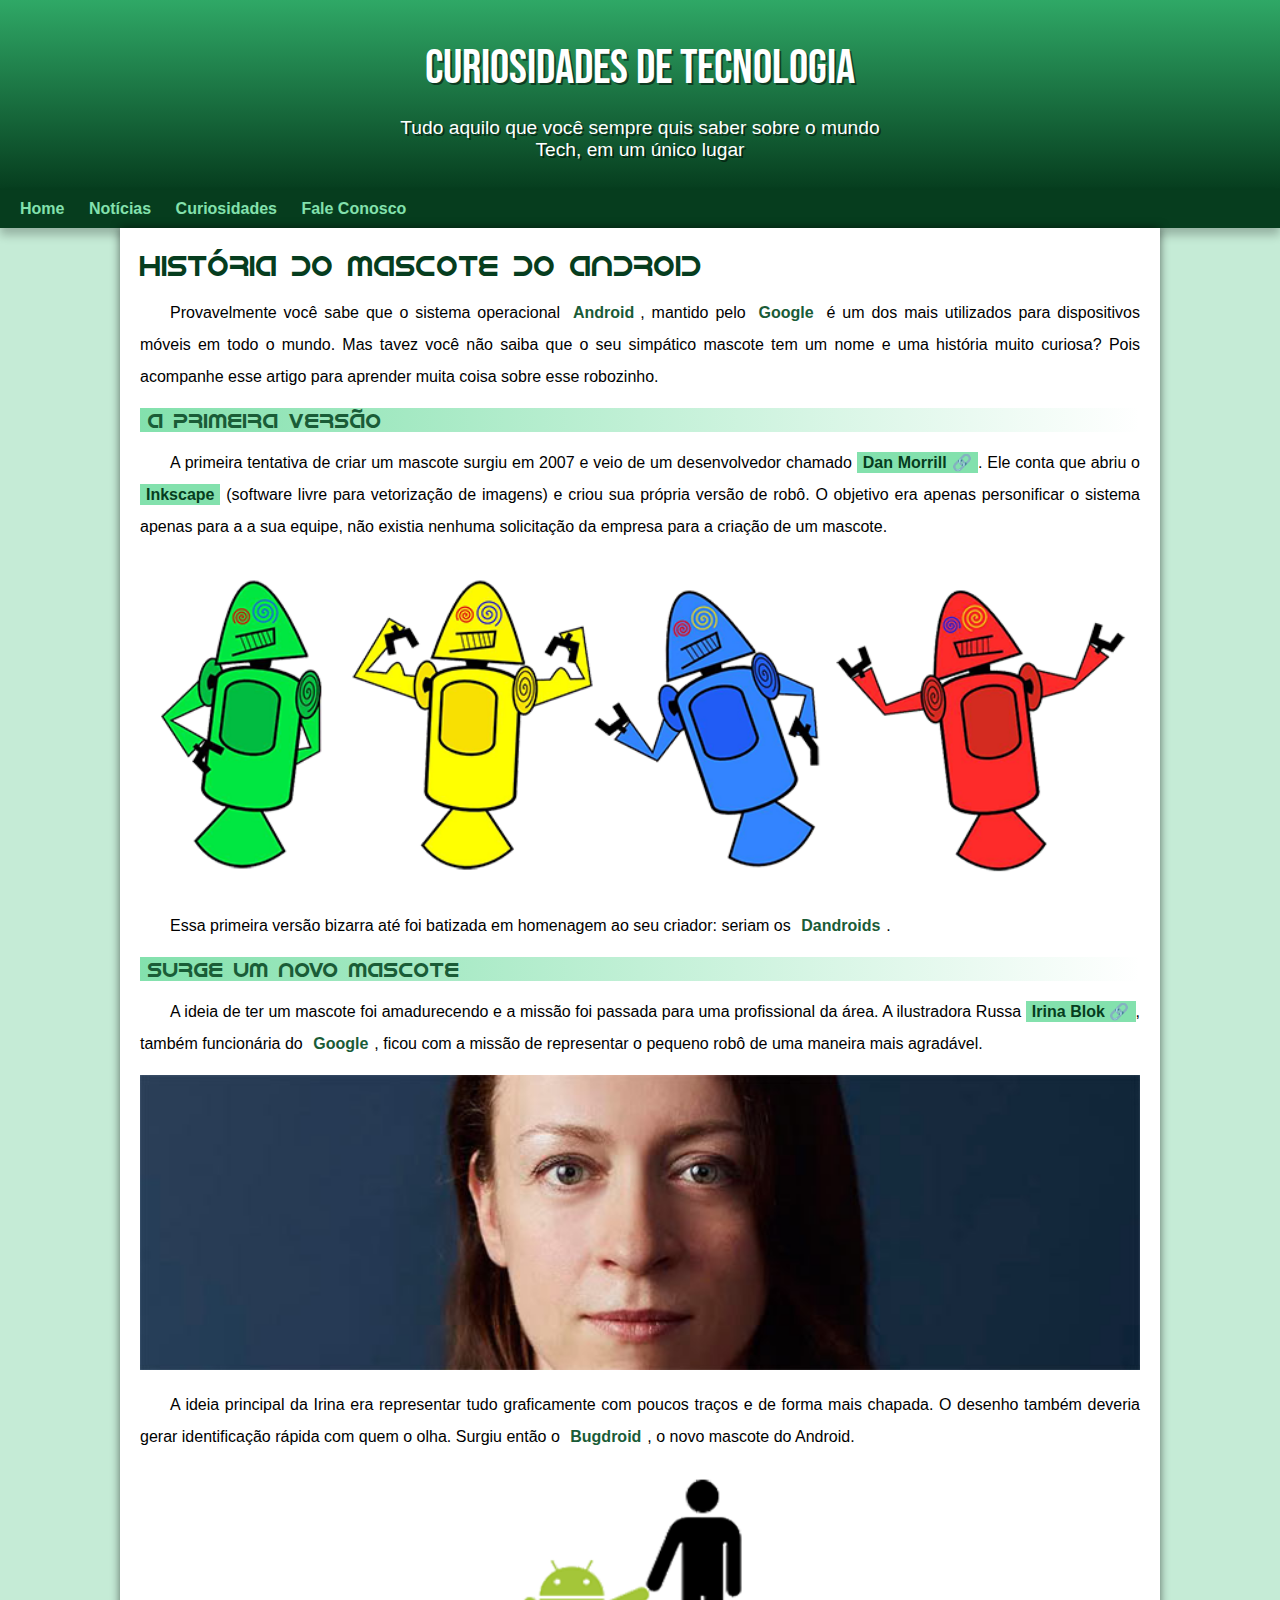
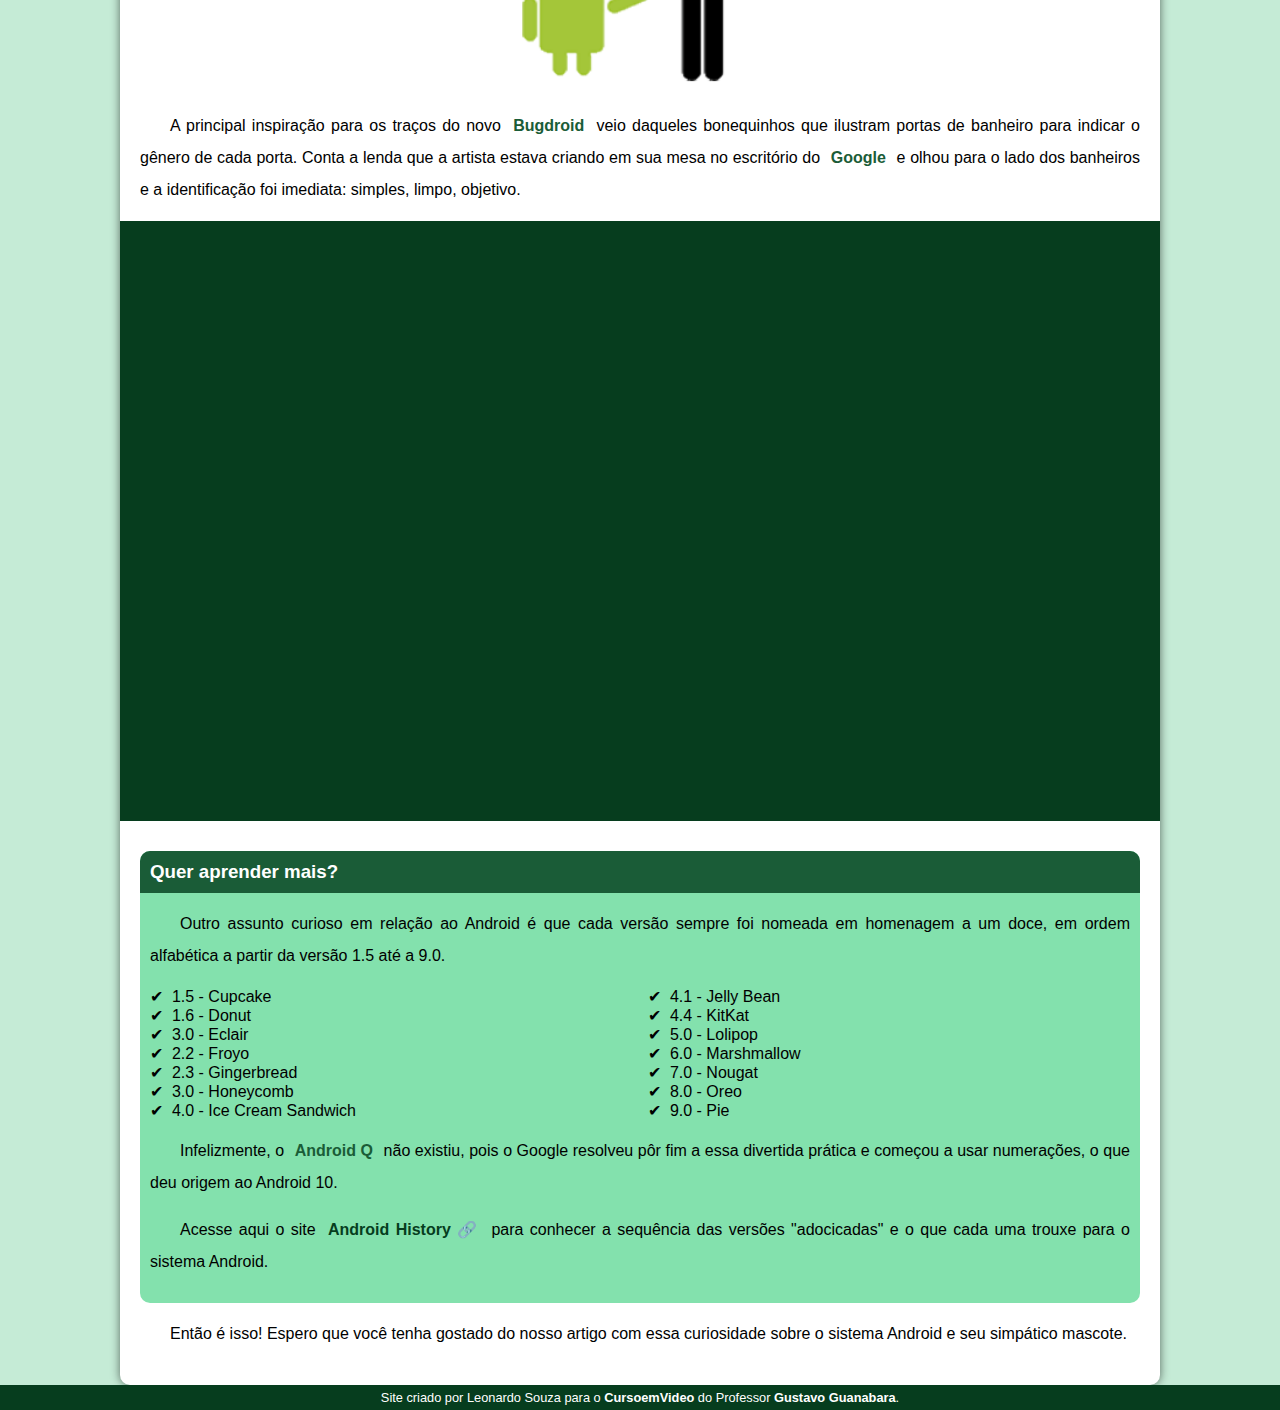
==== commit d1f7498e: "Modifica cabeçalho e video" ====
--- a/Curso Em video/Html/Desafios/d010/index.html
+++ b/Curso Em video/Html/Desafios/d010/index.html
@@ -76,7 +76,9 @@
                         A principal inspiração para os traços do novo <strong>Bugdroid</strong> veio daqueles bonequinhos que ilustram portas de banheiro para indicar o gênero de cada porta. Conta a lenda que a artista estava criando em sua mesa no escritório do <strong>Google</strong> e olhou para o lado dos banheiros e a identificação foi imediata: simples, limpo, objetivo.
                     </p>
 
-                    <iframe width="560" height="315" src="https://www.youtube.com/embed/l2UDgpLz20M" title="YouTube video player" frameborder="0" allow="accelerometer; autoplay; clipboard-write; encrypted-media; gyroscope; picture-in-picture" allowfullscreen></iframe>
+                    <div  class="video">
+                        <iframe width="560" height="315" src="https://www.youtube.com/embed/l2UDgpLz20M" title="YouTube video player" frameborder="0" allow="accelerometer; autoplay; clipboard-write; encrypted-media; gyroscope; picture-in-picture" allowfullscreen></iframe>
+                    </div>
                 
                     <aside>
                         <h3>Quer aprender mais? </h3>
--- a/Curso Em video/Html/Desafios/d010/estilo.css
+++ b/Curso Em video/Html/Desafios/d010/estilo.css
@@ -55,6 +55,7 @@
     font-family: var(--font-destaque);
     margin-bottom: 20px;
     font-size: 3em;
+    font-weight: normal;
     text-shadow: 2px 2px 0px #00000080;
 }
 
@@ -66,6 +67,7 @@
     margin: auto;
     padding: 0 10px 0 10px;
     text-shadow: 2px 2px 0px #00000080;
+    margin-bottom: 20px;
 }
 
 nav{
@@ -75,7 +77,7 @@
 }
 
 nav > a{
-    color: white;
+    color: var(--cor1);
     font-weight: bold;
     padding: 10px;
     text-decoration: none;
@@ -141,11 +143,13 @@
 {
     color: var(--cor5);
     font-family: var(--font-titulos);
-    font-size: 1.5em;
+    font-size: 1.8em;
+    font-weight: normal;
 }
 
 main h2{
     font-family: var(--font-titulos);
+    font-weight: normal;
     color: var(--cor4);
     font-size: 1.3em;
     background-image: linear-gradient(to right,var(--cor1),transparent);
@@ -173,6 +177,24 @@
     border-radius: 10px 10px 0 0;
 }
 
+div.video{
+    background-color: var(--cor5);
+    margin: 0 -20px 30px -20px;
+    padding: 20px;
+    position: relative;
+    padding-bottom: 58%;
+}
+
+div.video iframe{
+    position: absolute;
+    top: 5%;
+    left: 5%;
+    width: 90%;
+    height: 90%;
+
+}
+
+
 footer{
     background-color: var(--cor5);
     color: white;
